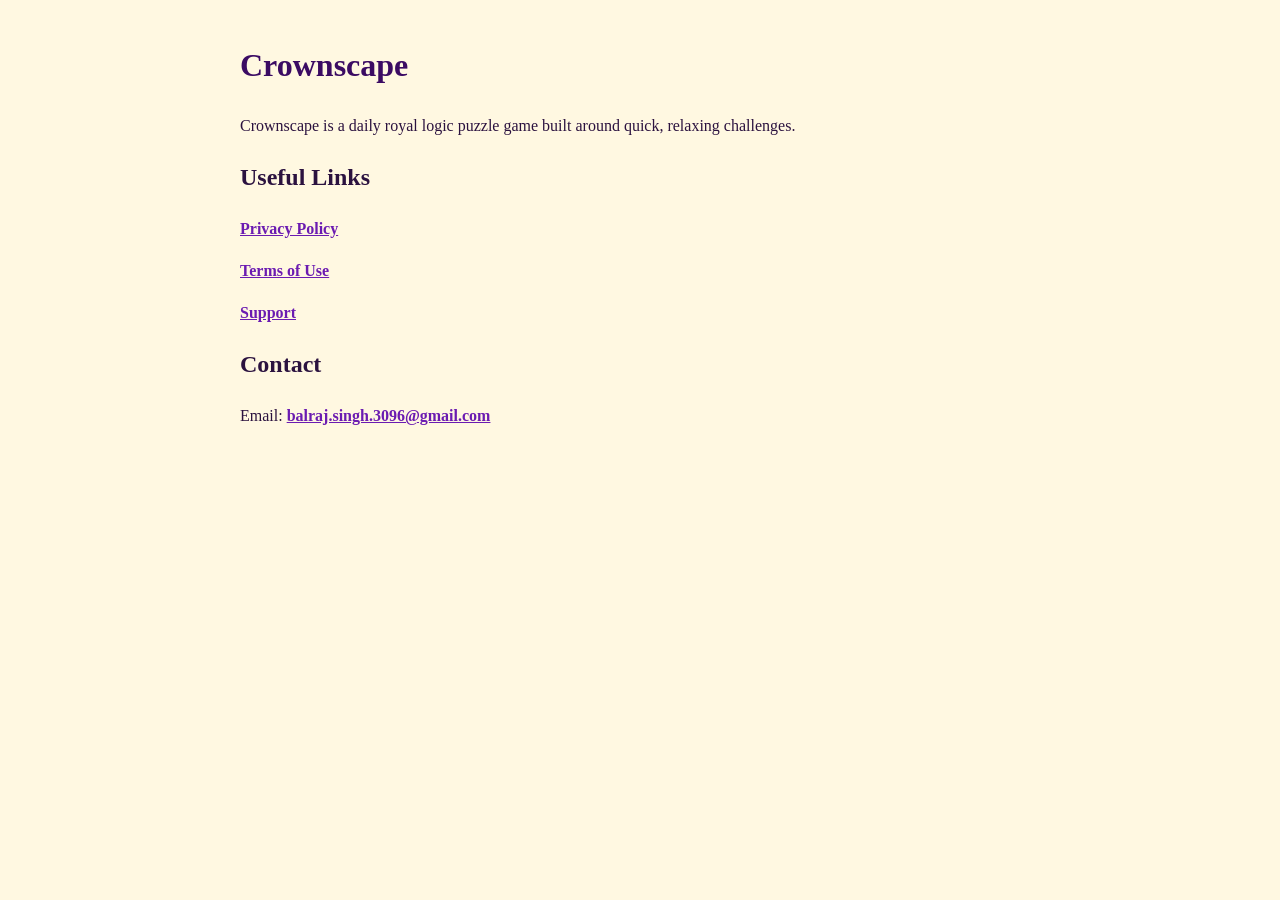
==== index.html @ 9bf1f563 "Create index.html" ====
<!DOCTYPE html>
<html lang="en">
<head>
  <meta charset="UTF-8" />
  <meta name="viewport" content="width=device-width, initial-scale=1.0" />
  <title>Crownscape</title>
  <style>
    body {
      font-family: Georgia, serif;
      max-width: 800px;
      margin: 40px auto;
      padding: 0 20px;
      line-height: 1.6;
      background: #fff8e1;
      color: #2b123f;
    }
    h1 {
      color: #3b0b63;
    }
    a {
      color: #6b1bb1;
      font-weight: bold;
    }
  </style>
</head>
<body>
  <h1>Crownscape</h1>

  <p>
    Crownscape is a daily royal logic puzzle game built around quick, relaxing challenges.
  </p>

  <h2>Useful Links</h2>
  <p><a href="privacy.html">Privacy Policy</a></p>
  <p><a href="terms.html">Terms of Use</a></p>
  <p><a href="support.html">Support</a></p>

  <h2>Contact</h2>
<p>Email: <a href="mailto:balraj.singh.3096@gmail.com">balraj.singh.3096@gmail.com</a></p>
</body>
</html>
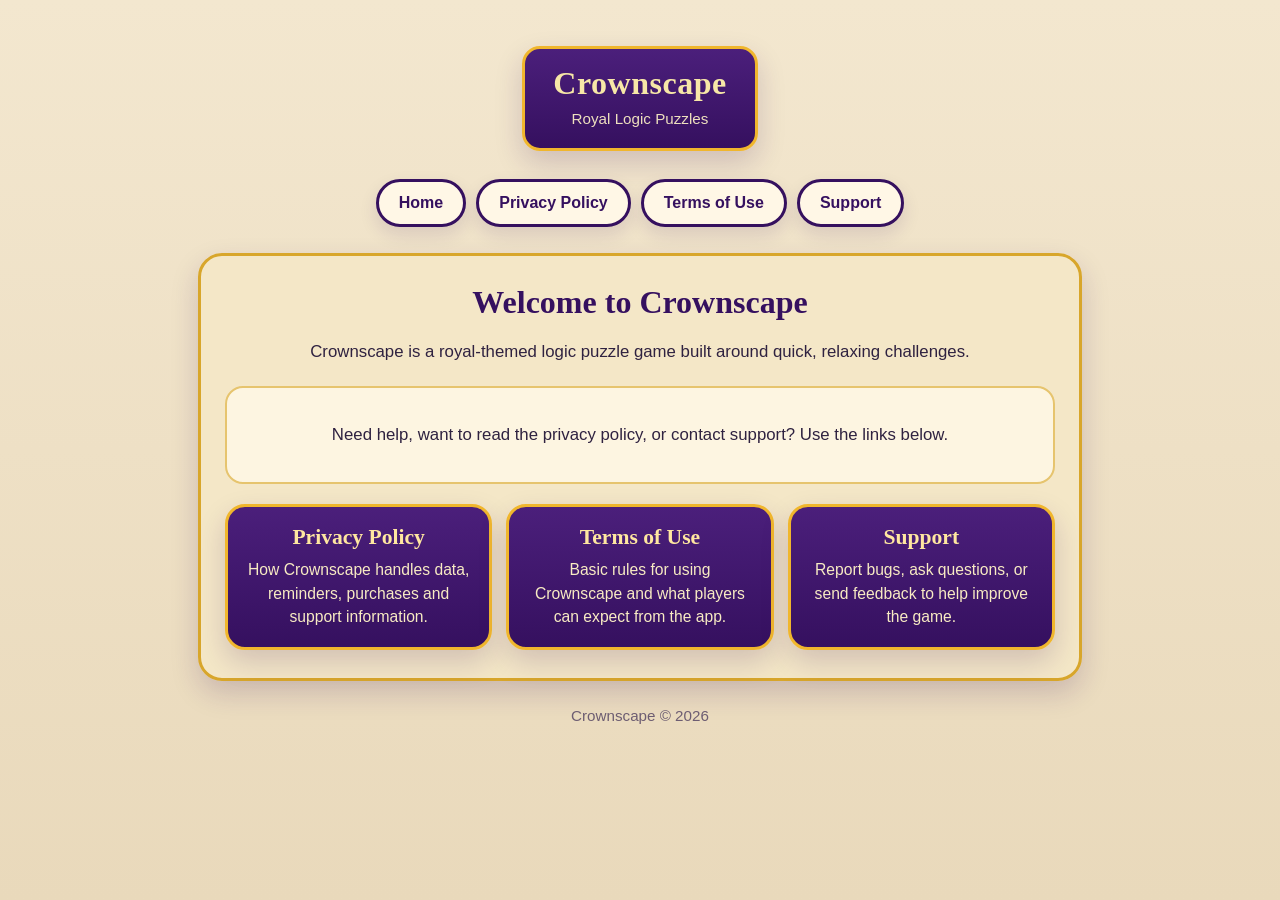
==== commit 4d168c40: "Update index.html" ====
--- a/index.html
+++ b/index.html
@@ -4,38 +4,58 @@
   <meta charset="UTF-8" />
   <meta name="viewport" content="width=device-width, initial-scale=1.0" />
   <title>Crownscape</title>
-  <style>
-    body {
-      font-family: Georgia, serif;
-      max-width: 800px;
-      margin: 40px auto;
-      padding: 0 20px;
-      line-height: 1.6;
-      background: #fff8e1;
-      color: #2b123f;
-    }
-    h1 {
-      color: #3b0b63;
-    }
-    a {
-      color: #6b1bb1;
-      font-weight: bold;
-    }
-  </style>
+  <link rel="stylesheet" href="style.css" />
 </head>
 <body>
-  <h1>Crownscape</h1>
+  <div class="page-wrap">
+    <div class="hero">
+      <div class="brand">
+        <h1>Crownscape</h1>
+        <p>Royal Logic Puzzles</p>
+      </div>
+    </div>
 
-  <p>
-    Crownscape is a daily royal logic puzzle game built around quick, relaxing challenges.
-  </p>
+    <div class="nav">
+      <a href="index.html">Home</a>
+      <a href="privacy.html">Privacy Policy</a>
+      <a href="terms.html">Terms of Use</a>
+      <a href="support.html">Support</a>
+    </div>
 
-  <h2>Useful Links</h2>
-  <p><a href="privacy.html">Privacy Policy</a></p>
-  <p><a href="terms.html">Terms of Use</a></p>
-  <p><a href="support.html">Support</a></p>
+    <div class="card">
+      <h2>Welcome to Crownscape</h2>
+      <p class="center">
+        Crownscape is a royal-themed logic puzzle game built around quick, relaxing challenges.
+      </p>
 
-  <h2>Contact</h2>
-<p>Email: <a href="mailto:balraj.singh.3096@gmail.com">balraj.singh.3096@gmail.com</a></p>
+      <div class="highlight-box">
+        <p class="center">
+          Need help, want to read the privacy policy, or contact support?
+          Use the links below.
+        </p>
+      </div>
+
+      <div class="grid-links">
+        <a class="tile" href="privacy.html">
+          <h3>Privacy Policy</h3>
+          <p>How Crownscape handles data, reminders, purchases and support information.</p>
+        </a>
+
+        <a class="tile" href="terms.html">
+          <h3>Terms of Use</h3>
+          <p>Basic rules for using Crownscape and what players can expect from the app.</p>
+        </a>
+
+        <a class="tile" href="support.html">
+          <h3>Support</h3>
+          <p>Report bugs, ask questions, or send feedback to help improve the game.</p>
+        </a>
+      </div>
+    </div>
+
+    <div class="footer">
+      Crownscape © 2026
+    </div>
+  </div>
 </body>
 </html>
--- a/style.css
+++ b/style.css
@@ -0,0 +1,216 @@
+:root {
+  --bg-top: #f3e7cf;
+  --bg-bottom: #e9d9bb;
+  --card: #f5e8c7;
+  --card-border: #d8a62b;
+  --purple: #35105f;
+  --purple-2: #4b1f7b;
+  --gold: #f0b62d;
+  --gold-dark: #c88b13;
+  --text: #2f2240;
+  --muted: #6d5d72;
+  --shadow: 0 12px 28px rgba(53, 16, 95, 0.18);
+}
+
+* {
+  box-sizing: border-box;
+}
+
+html {
+  scroll-behavior: smooth;
+}
+
+body {
+  margin: 0;
+  font-family: "Trebuchet MS", Arial, sans-serif;
+  color: var(--text);
+  background: linear-gradient(180deg, var(--bg-top), var(--bg-bottom));
+  min-height: 100vh;
+}
+
+.page-wrap {
+  width: 100%;
+  max-width: 920px;
+  margin: 0 auto;
+  padding: 28px 18px 40px;
+}
+
+.hero {
+  text-align: center;
+  padding: 18px 0 8px;
+}
+
+.brand {
+  display: inline-block;
+  background: linear-gradient(180deg, var(--purple-2), var(--purple));
+  color: #f7e7a7;
+  padding: 16px 28px;
+  border: 3px solid var(--gold);
+  border-radius: 18px;
+  box-shadow: var(--shadow);
+}
+
+.brand h1 {
+  margin: 0;
+  font-family: Georgia, "Times New Roman", serif;
+  font-size: 2rem;
+  letter-spacing: 0.5px;
+}
+
+.brand p {
+  margin: 4px 0 0;
+  font-size: 0.95rem;
+  color: #f8ebc3;
+  opacity: 0.95;
+}
+
+.nav {
+  display: flex;
+  flex-wrap: wrap;
+  gap: 10px;
+  justify-content: center;
+  margin: 20px 0 26px;
+}
+
+.nav a,
+.button-link {
+  display: inline-block;
+  text-decoration: none;
+  background: #fff7e6;
+  color: var(--purple);
+  border: 3px solid var(--purple);
+  border-radius: 999px;
+  padding: 12px 20px;
+  font-weight: 700;
+  box-shadow: 0 8px 18px rgba(53, 16, 95, 0.12);
+  transition: transform 0.15s ease, box-shadow 0.15s ease, background 0.15s ease;
+}
+
+.nav a:hover,
+.button-link:hover {
+  transform: translateY(-1px);
+  background: #fff2cf;
+  box-shadow: 0 10px 20px rgba(53, 16, 95, 0.18);
+}
+
+.card {
+  background: rgba(245, 232, 199, 0.96);
+  border: 3px solid var(--card-border);
+  border-radius: 24px;
+  padding: 28px 24px;
+  box-shadow: var(--shadow);
+}
+
+.card + .card {
+  margin-top: 18px;
+}
+
+h2 {
+  margin-top: 0;
+  margin-bottom: 16px;
+  color: var(--purple);
+  font-family: Georgia, "Times New Roman", serif;
+  font-size: 2rem;
+  text-align: center;
+}
+
+h3 {
+  color: var(--purple);
+  font-family: Georgia, "Times New Roman", serif;
+  margin-top: 28px;
+  margin-bottom: 10px;
+  font-size: 1.35rem;
+}
+
+p, li {
+  font-size: 1.05rem;
+  line-height: 1.7;
+}
+
+ul {
+  padding-left: 22px;
+}
+
+.small {
+  color: var(--muted);
+  font-size: 0.95rem;
+}
+
+.center {
+  text-align: center;
+}
+
+.highlight-box {
+  background: rgba(255, 248, 229, 0.85);
+  border: 2px solid #e6c46e;
+  border-radius: 18px;
+  padding: 16px 18px;
+  margin: 20px 0;
+}
+
+.footer {
+  text-align: center;
+  margin-top: 26px;
+  color: var(--muted);
+  font-size: 0.95rem;
+}
+
+.footer a {
+  color: var(--purple);
+  font-weight: 700;
+}
+
+.grid-links {
+  display: grid;
+  grid-template-columns: repeat(auto-fit, minmax(210px, 1fr));
+  gap: 14px;
+  margin-top: 18px;
+}
+
+.tile {
+  background: linear-gradient(180deg, var(--purple-2), var(--purple));
+  color: #fff4cf;
+  text-decoration: none;
+  border: 3px solid var(--gold);
+  border-radius: 20px;
+  padding: 18px 16px;
+  box-shadow: var(--shadow);
+}
+
+.tile h3 {
+  margin: 0 0 8px;
+  color: #ffe7a0;
+  text-align: center;
+}
+
+.tile p {
+  margin: 0;
+  color: #f8ebc3;
+  text-align: center;
+  font-size: 0.98rem;
+  line-height: 1.5;
+}
+
+@media (max-width: 640px) {
+  .page-wrap {
+    padding: 20px 14px 30px;
+  }
+
+  .brand h1 {
+    font-size: 1.6rem;
+  }
+
+  h2 {
+    font-size: 1.6rem;
+  }
+
+  .card {
+    padding: 22px 18px;
+  }
+
+  .nav a,
+  .button-link {
+    width: 100%;
+    text-align: center;
+  }
+}
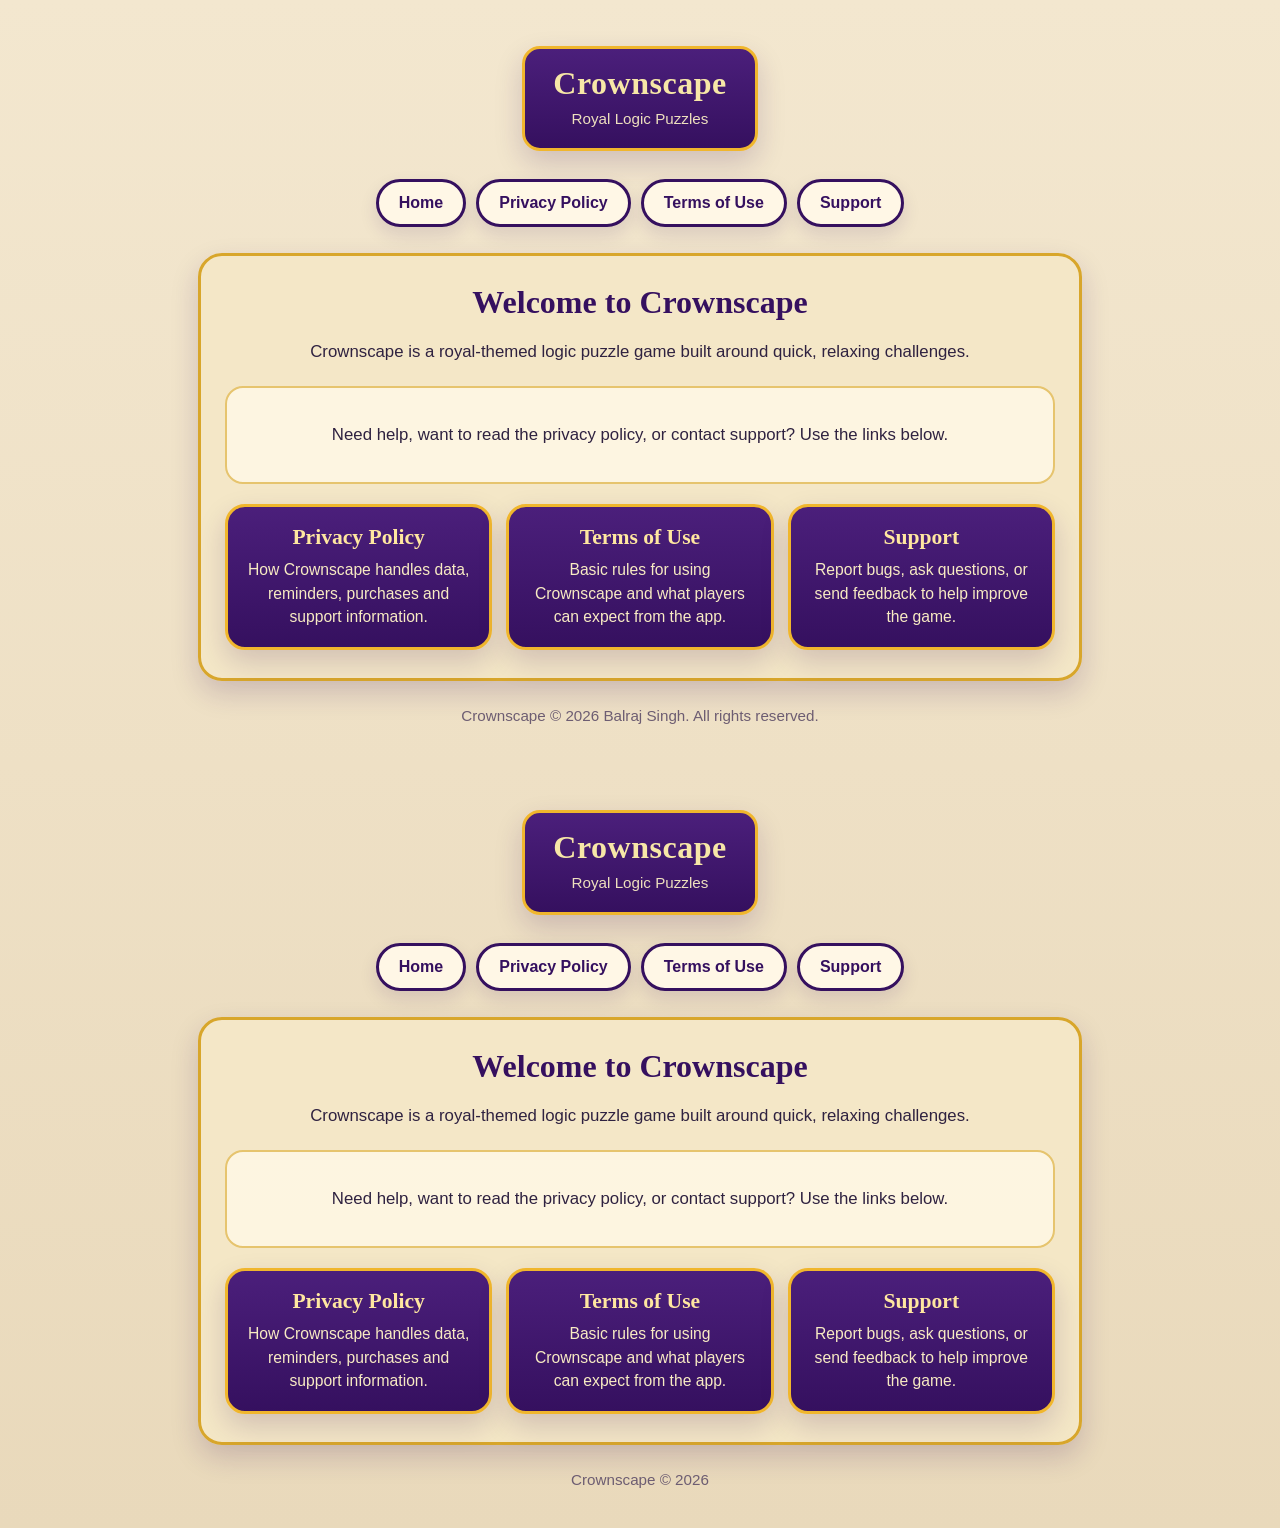
==== commit d4fed827: "Update index.html" ====
--- a/index.html
+++ b/index.html
@@ -1,4 +1,65 @@
 <!DOCTYPE html>
+<html lang="en">
+<head>
+  <meta charset="UTF-8" />
+  <meta name="viewport" content="width=device-width, initial-scale=1.0" />
+  <title>Crownscape</title>
+  <link rel="stylesheet" href="style.css" />
+</head>
+<body>
+  <div class="page-wrap">
+    <div class="hero">
+      <div class="brand">
+        <h1>Crownscape</h1>
+        <p>Royal Logic Puzzles</p>
+      </div>
+    </div>
+
+    <div class="nav">
+      <a href="index.html">Home</a>
+      <a href="privacy.html">Privacy Policy</a>
+      <a href="terms.html">Terms of Use</a>
+      <a href="support.html">Support</a>
+    </div>
+
+    <div class="card">
+      <h2>Welcome to Crownscape</h2>
+
+      <p class="center">
+        Crownscape is a royal-themed logic puzzle game built around quick, relaxing challenges.
+      </p>
+
+      <div class="highlight-box">
+        <p class="center">
+          Need help, want to read the privacy policy, or contact support?
+          Use the links below.
+        </p>
+      </div>
+
+      <div class="grid-links">
+        <a class="tile" href="privacy.html">
+          <h3>Privacy Policy</h3>
+          <p>How Crownscape handles data, reminders, purchases and support information.</p>
+        </a>
+
+        <a class="tile" href="terms.html">
+          <h3>Terms of Use</h3>
+          <p>Basic rules for using Crownscape and what players can expect from the app.</p>
+        </a>
+
+        <a class="tile" href="support.html">
+          <h3>Support</h3>
+          <p>Report bugs, ask questions, or send feedback to help improve the game.</p>
+        </a>
+      </div>
+    </div>
+
+    <div class="footer">
+      Crownscape © 2026 Balraj Singh. All rights reserved.
+    </div>
+  </div>
+</body>
+</html><!DOCTYPE html>
 <html lang="en">
 <head>
   <meta charset="UTF-8" />
--- a/style.css
+++ b/style.css
@@ -122,7 +122,8 @@
   font-size: 1.35rem;
 }
 
-p, li {
+p,
+li {
   font-size: 1.05rem;
   line-height: 1.7;
 }
--- a/style.css
+++ b/style.css
@@ -122,7 +122,8 @@
   font-size: 1.35rem;
 }
 
-p, li {
+p,
+li {
   font-size: 1.05rem;
   line-height: 1.7;
 }
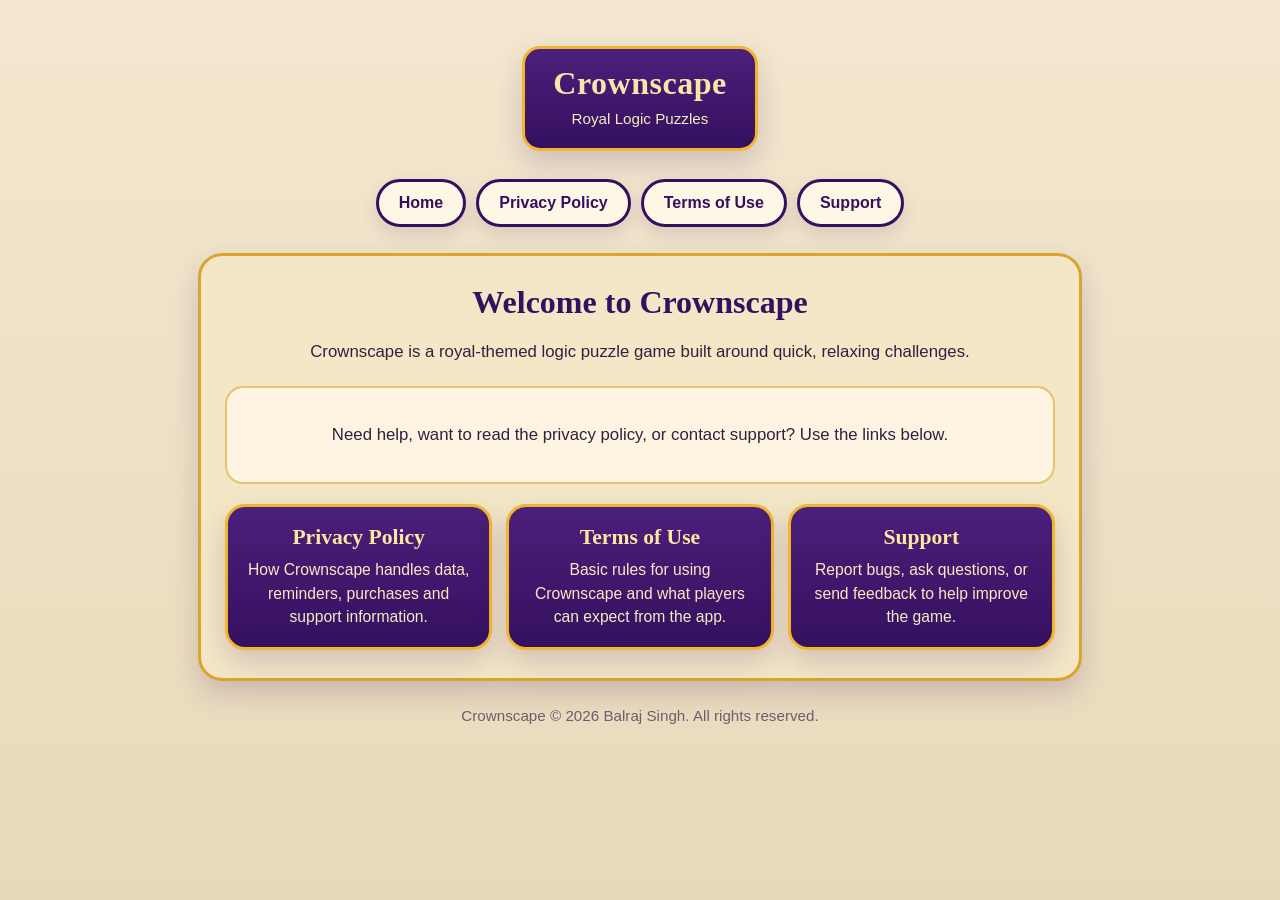
==== commit a07ab357: "Update index.html" ====
--- a/index.html
+++ b/index.html
@@ -59,64 +59,4 @@
     </div>
   </div>
 </body>
-</html><!DOCTYPE html>
-<html lang="en">
-<head>
-  <meta charset="UTF-8" />
-  <meta name="viewport" content="width=device-width, initial-scale=1.0" />
-  <title>Crownscape</title>
-  <link rel="stylesheet" href="style.css" />
-</head>
-<body>
-  <div class="page-wrap">
-    <div class="hero">
-      <div class="brand">
-        <h1>Crownscape</h1>
-        <p>Royal Logic Puzzles</p>
-      </div>
-    </div>
-
-    <div class="nav">
-      <a href="index.html">Home</a>
-      <a href="privacy.html">Privacy Policy</a>
-      <a href="terms.html">Terms of Use</a>
-      <a href="support.html">Support</a>
-    </div>
-
-    <div class="card">
-      <h2>Welcome to Crownscape</h2>
-      <p class="center">
-        Crownscape is a royal-themed logic puzzle game built around quick, relaxing challenges.
-      </p>
-
-      <div class="highlight-box">
-        <p class="center">
-          Need help, want to read the privacy policy, or contact support?
-          Use the links below.
-        </p>
-      </div>
-
-      <div class="grid-links">
-        <a class="tile" href="privacy.html">
-          <h3>Privacy Policy</h3>
-          <p>How Crownscape handles data, reminders, purchases and support information.</p>
-        </a>
-
-        <a class="tile" href="terms.html">
-          <h3>Terms of Use</h3>
-          <p>Basic rules for using Crownscape and what players can expect from the app.</p>
-        </a>
-
-        <a class="tile" href="support.html">
-          <h3>Support</h3>
-          <p>Report bugs, ask questions, or send feedback to help improve the game.</p>
-        </a>
-      </div>
-    </div>
-
-    <div class="footer">
-      Crownscape © 2026
-    </div>
-  </div>
-</body>
 </html>
--- a/style.css
+++ b/style.css
@@ -6,7 +6,6 @@
   --purple: #35105f;
   --purple-2: #4b1f7b;
   --gold: #f0b62d;
-  --gold-dark: #c88b13;
   --text: #2f2240;
   --muted: #6d5d72;
   --shadow: 0 12px 28px rgba(53, 16, 95, 0.18);
@@ -14,10 +13,6 @@
 
 * {
   box-sizing: border-box;
-}
-
-html {
-  scroll-behavior: smooth;
 }
 
 body {
@@ -61,7 +56,6 @@
   margin: 4px 0 0;
   font-size: 0.95rem;
   color: #f8ebc3;
-  opacity: 0.95;
 }
 
 .nav {
@@ -83,14 +77,11 @@
   padding: 12px 20px;
   font-weight: 700;
   box-shadow: 0 8px 18px rgba(53, 16, 95, 0.12);
-  transition: transform 0.15s ease, box-shadow 0.15s ease, background 0.15s ease;
 }
 
 .nav a:hover,
 .button-link:hover {
-  transform: translateY(-1px);
   background: #fff2cf;
-  box-shadow: 0 10px 20px rgba(53, 16, 95, 0.18);
 }
 
 .card {
@@ -99,10 +90,6 @@
   border-radius: 24px;
   padding: 28px 24px;
   box-shadow: var(--shadow);
-}
-
-.card + .card {
-  margin-top: 18px;
 }
 
 h2 {
@@ -154,11 +141,6 @@
   margin-top: 26px;
   color: var(--muted);
   font-size: 0.95rem;
-}
-
-.footer a {
-  color: var(--purple);
-  font-weight: 700;
 }
 
 .grid-links {
